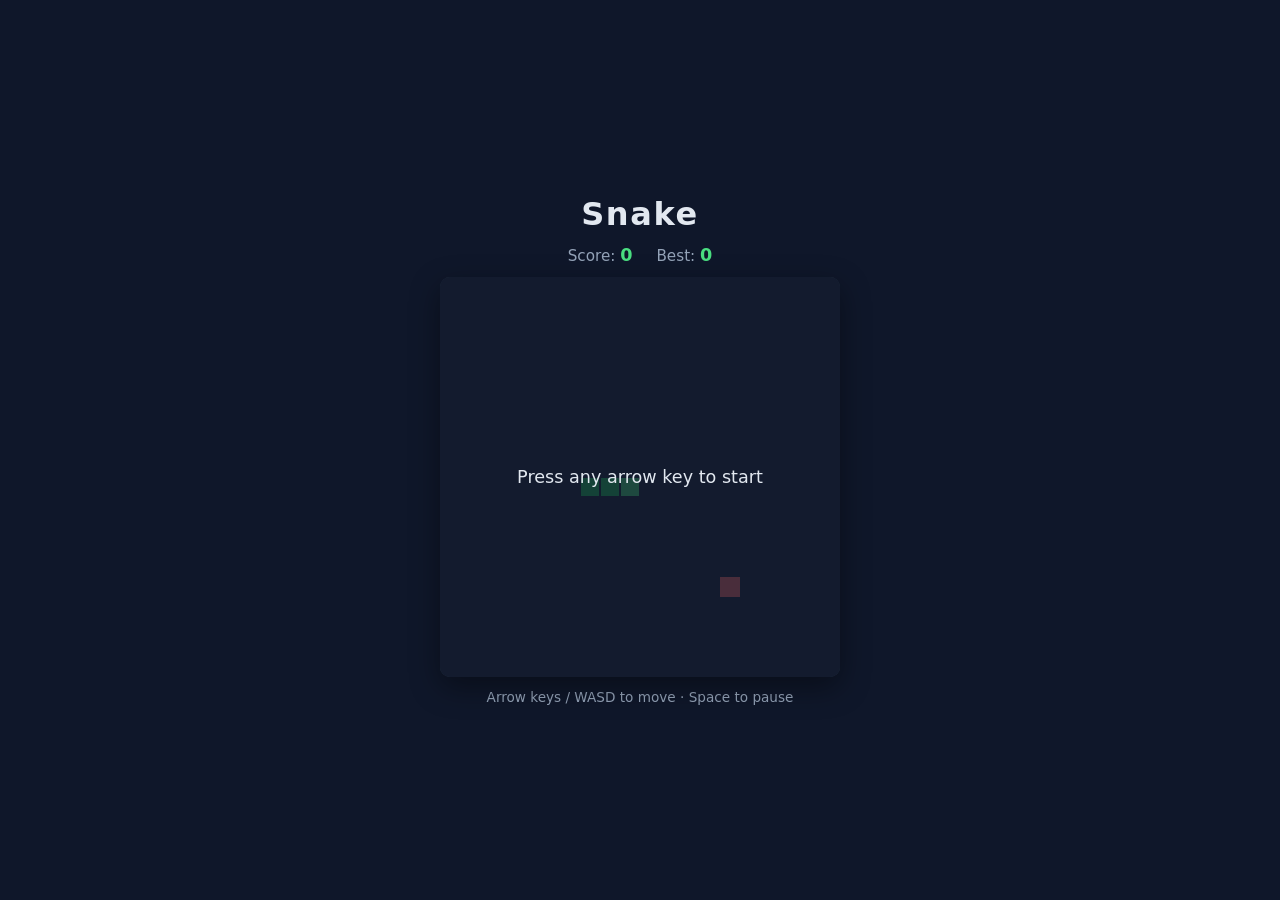
==== game/index.html @ 42ac4e40 "Add browser-based Snake game No-build-step HTML/CSS/JS Snake with arrow key/WASD controls, pause, an" ====
<!DOCTYPE html>
<html lang="en">
<head>
<meta charset="UTF-8">
<meta name="viewport" content="width=device-width, initial-scale=1.0">
<title>Snake</title>
<link rel="stylesheet" href="style.css">
</head>
<body>
  <main class="game-wrap">
    <h1>Snake</h1>
    <div class="hud">
      <span>Score: <strong id="score">0</strong></span>
      <span>Best: <strong id="best">0</strong></span>
    </div>
    <div class="board-wrap">
      <canvas id="board" width="400" height="400"></canvas>
      <div id="overlay" class="overlay">
        <p id="overlay-text">Press any arrow key to start</p>
      </div>
    </div>
    <p class="hint">Arrow keys / WASD to move · Space to pause</p>
  </main>
  <script src="script.js"></script>
</body>
</html>
---- game/style.css ----
:root {
  --bg: #0f172a;
  --panel: #1e293b;
  --accent: #4ade80;
  --food: #f87171;
  --text: #e2e8f0;
  --muted: #94a3b8;
}

* { box-sizing: border-box; }

body {
  margin: 0;
  min-height: 100vh;
  display: flex;
  align-items: center;
  justify-content: center;
  background: var(--bg);
  color: var(--text);
  font-family: system-ui, -apple-system, "Segoe UI", sans-serif;
}

.game-wrap {
  display: flex;
  flex-direction: column;
  align-items: center;
  gap: 0.75rem;
  padding: 1.5rem;
  position: relative;
}

h1 {
  margin: 0;
  letter-spacing: 0.05em;
}

.hud {
  display: flex;
  gap: 1.5rem;
  font-size: 0.95rem;
  color: var(--muted);
}

.hud strong {
  color: var(--accent);
  font-size: 1.1rem;
}

.board-wrap {
  position: relative;
}

canvas {
  display: block;
  background: var(--panel);
  border-radius: 10px;
  box-shadow: 0 10px 30px rgba(0,0,0,0.4);
}

.hint {
  margin: 0;
  color: var(--muted);
  font-size: 0.85rem;
}

.overlay {
  position: absolute;
  inset: 0;
  display: flex;
  align-items: center;
  justify-content: center;
  background: rgba(15, 23, 42, 0.75);
  border-radius: 10px;
  text-align: center;
  padding: 1rem;
}

.overlay.hidden {
  display: none;
}

.overlay p {
  font-size: 1.1rem;
  margin: 0;
  max-width: 300px;
}
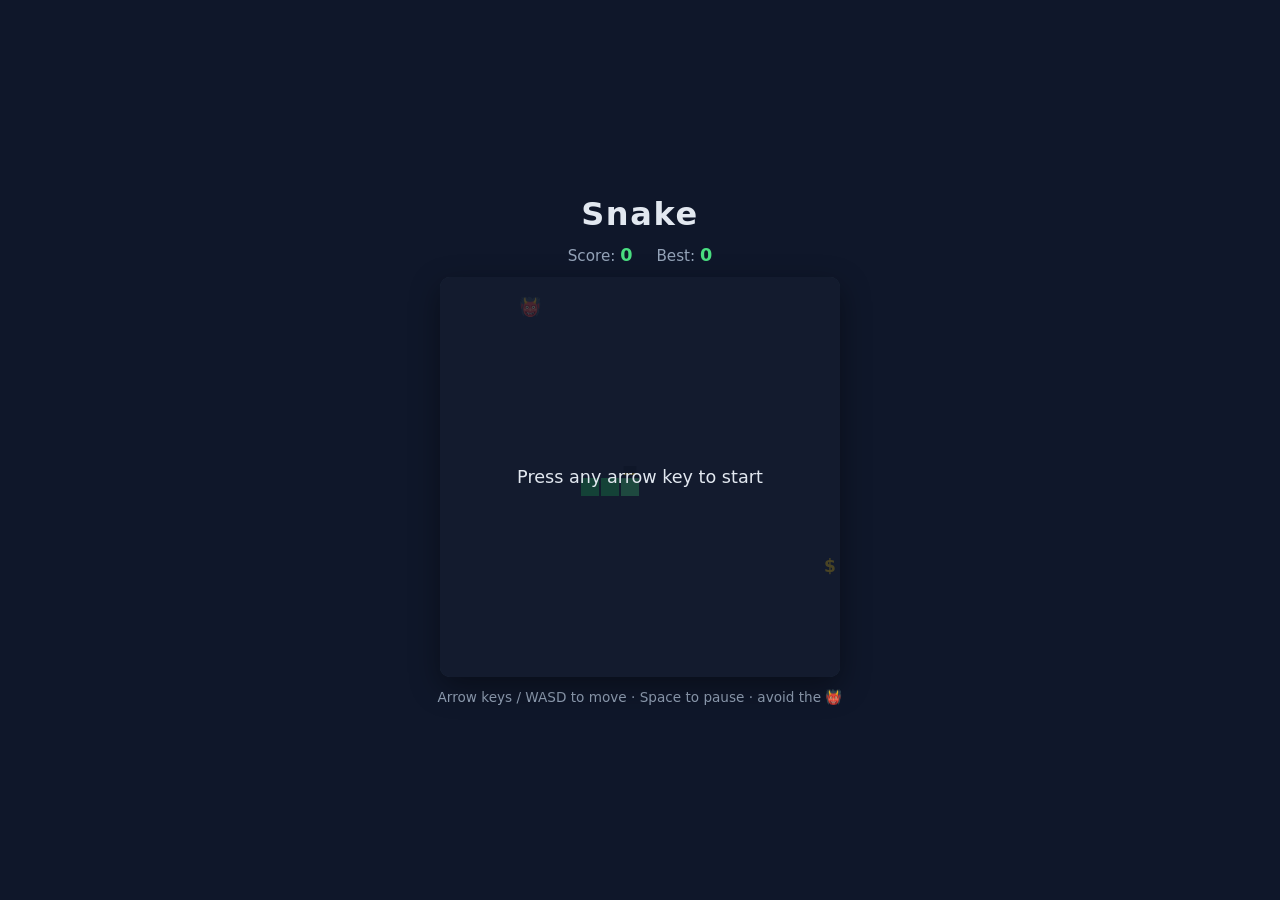
==== commit ba891105: "Add a monster that chases the snake's head Spawns away from the snake, moves one grid step toward th" ====
--- a/game/index.html
+++ b/game/index.html
@@ -19,7 +19,7 @@
         <p id="overlay-text">Press any arrow key to start</p>
       </div>
     </div>
-    <p class="hint">Arrow keys / WASD to move · Space to pause</p>
+    <p class="hint">Arrow keys / WASD to move · Space to pause · avoid the 👹</p>
   </main>
   <script src="script.js"></script>
 </body>
